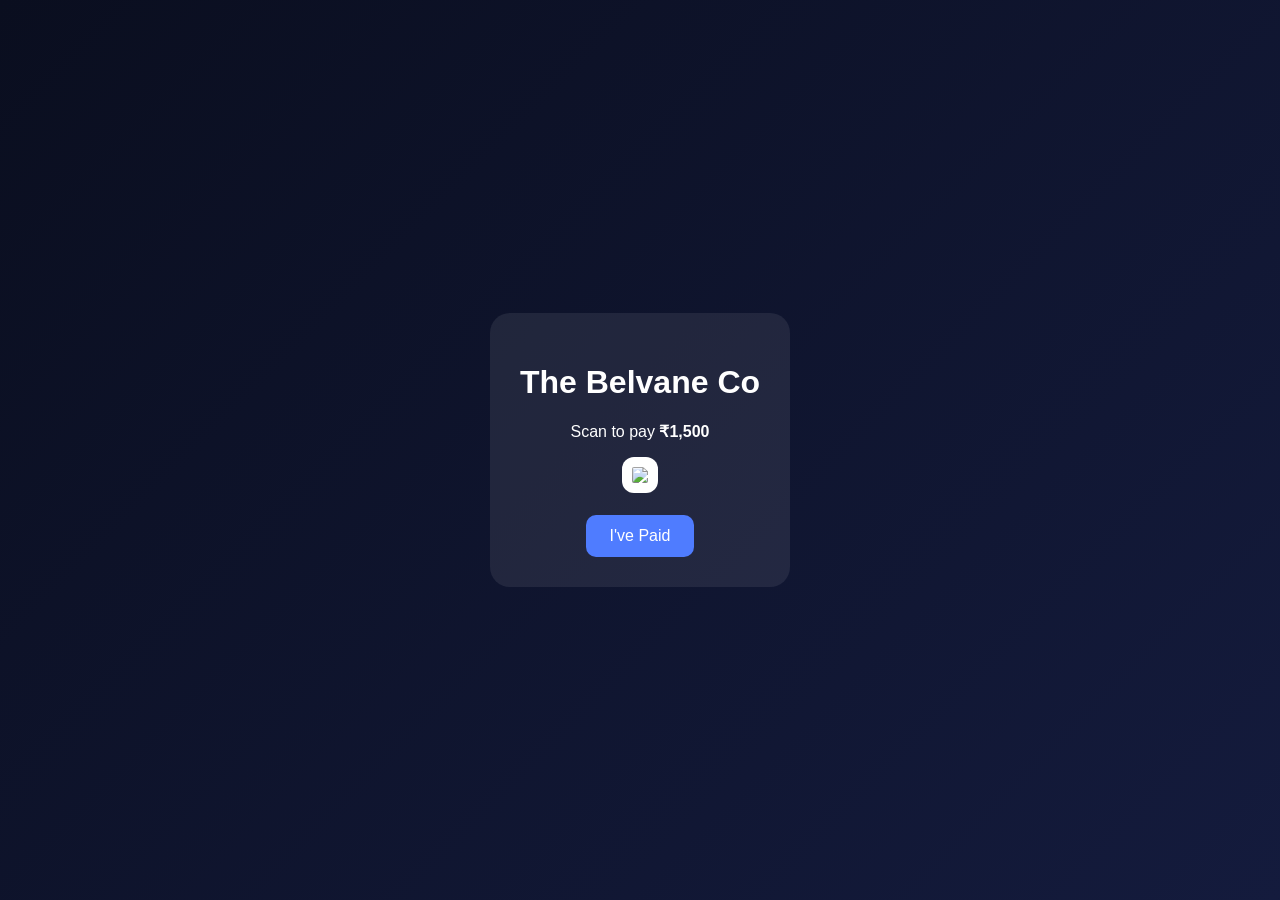
==== payment.html @ 54e856d4 "Add files via upload" ====
<!DOCTYPE html><html><head><meta charset="UTF-8"><meta name="viewport" content="width=device-width,initial-scale=1"><title>Payment</title><style>body{margin:0;font-family:Arial;background:linear-gradient(135deg,#0a0e1f,#141b3d);display:flex;justify-content:center;align-items:center;height:100vh;color:#fff}.card{background:rgba(255,255,255,.08);padding:30px;border-radius:20px;text-align:center;max-width:380px}img{width:260px;background:#fff;padding:10px;border-radius:12px}a{display:inline-block;margin-top:18px;background:#4f7cff;color:#fff;text-decoration:none;padding:12px 24px;border-radius:10px}</style></head><body><div class="card"><h1>The Belvane Co</h1><p>Scan to pay <b>₹1,500</b></p><img src="qr.jpeg"><br><a href="https://forms.gle/yhzQqiETsmXJwpTj6" target="_blank">I've Paid</a></div></body></html>
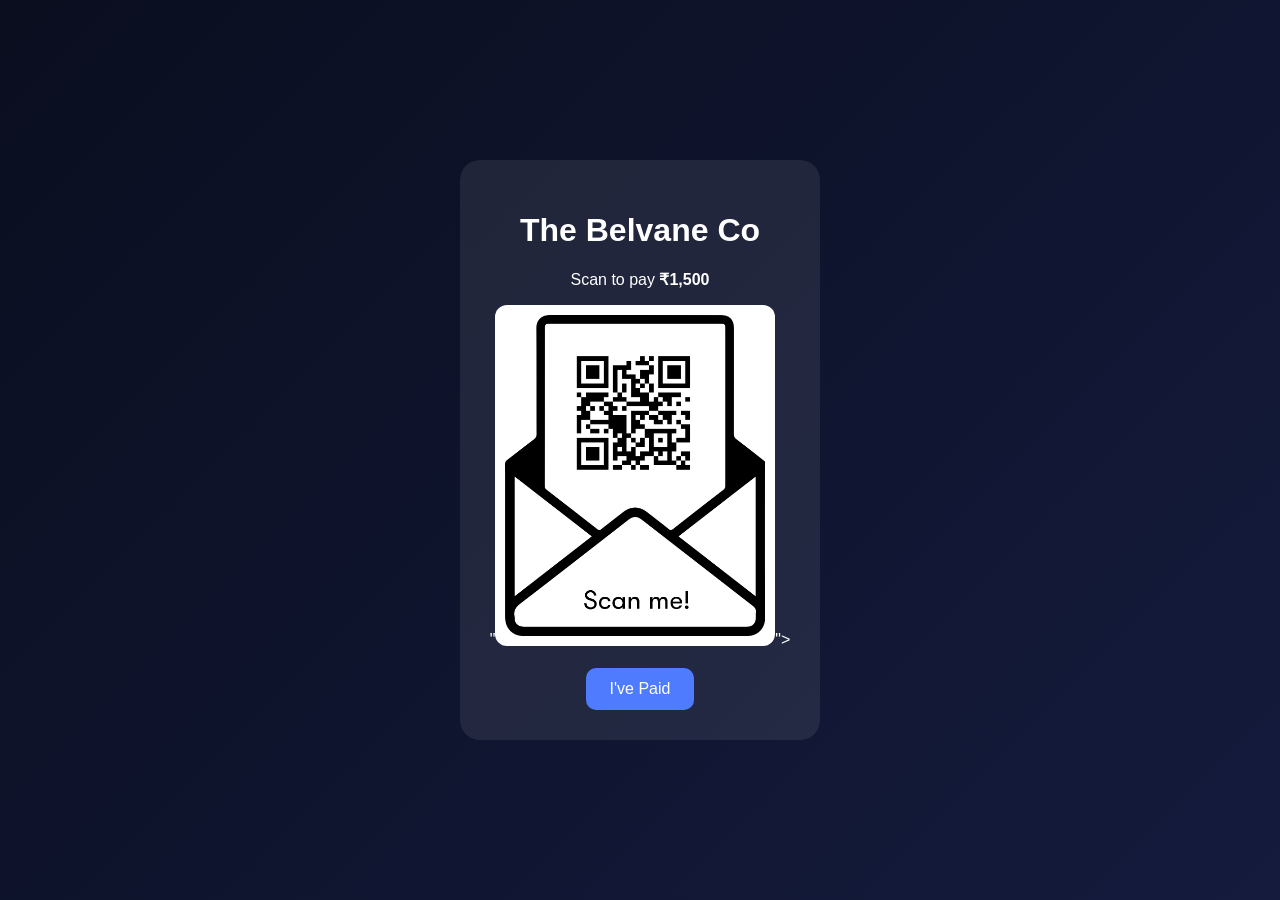
==== commit b6f60fcf: "Update payment.html" ====
--- a/payment.html
+++ b/payment.html
@@ -1 +1 @@
-<!DOCTYPE html><html><head><meta charset="UTF-8"><meta name="viewport" content="width=device-width,initial-scale=1"><title>Payment</title><style>body{margin:0;font-family:Arial;background:linear-gradient(135deg,#0a0e1f,#141b3d);display:flex;justify-content:center;align-items:center;height:100vh;color:#fff}.card{background:rgba(255,255,255,.08);padding:30px;border-radius:20px;text-align:center;max-width:380px}img{width:260px;background:#fff;padding:10px;border-radius:12px}a{display:inline-block;margin-top:18px;background:#4f7cff;color:#fff;text-decoration:none;padding:12px 24px;border-radius:10px}</style></head><body><div class="card"><h1>The Belvane Co</h1><p>Scan to pay <b>₹1,500</b></p><img src="qr.jpeg"><br><a href="https://forms.gle/yhzQqiETsmXJwpTj6" target="_blank">I've Paid</a></div></body></html>+<!DOCTYPE html><html><head><meta charset="UTF-8"><meta name="viewport" content="width=device-width,initial-scale=1"><title>Payment</title><style>body{margin:0;font-family:Arial;background:linear-gradient(135deg,#0a0e1f,#141b3d);display:flex;justify-content:center;align-items:center;height:100vh;color:#fff}.card{background:rgba(255,255,255,.08);padding:30px;border-radius:20px;text-align:center;max-width:380px}img{width:260px;background:#fff;padding:10px;border-radius:12px}a{display:inline-block;margin-top:18px;background:#4f7cff;color:#fff;text-decoration:none;padding:12px 24px;border-radius:10px}</style></head><body><div class="card"><h1>The Belvane Co</h1><p>Scan to pay <b>₹1,500</b></p>"<img src="My_QR_Code_1-1024.jpeg" alt="QR Code">"><br><a href="https://forms.gle/yhzQqiETsmXJwpTj6" target="_blank">I've Paid</a></div></body></html>
